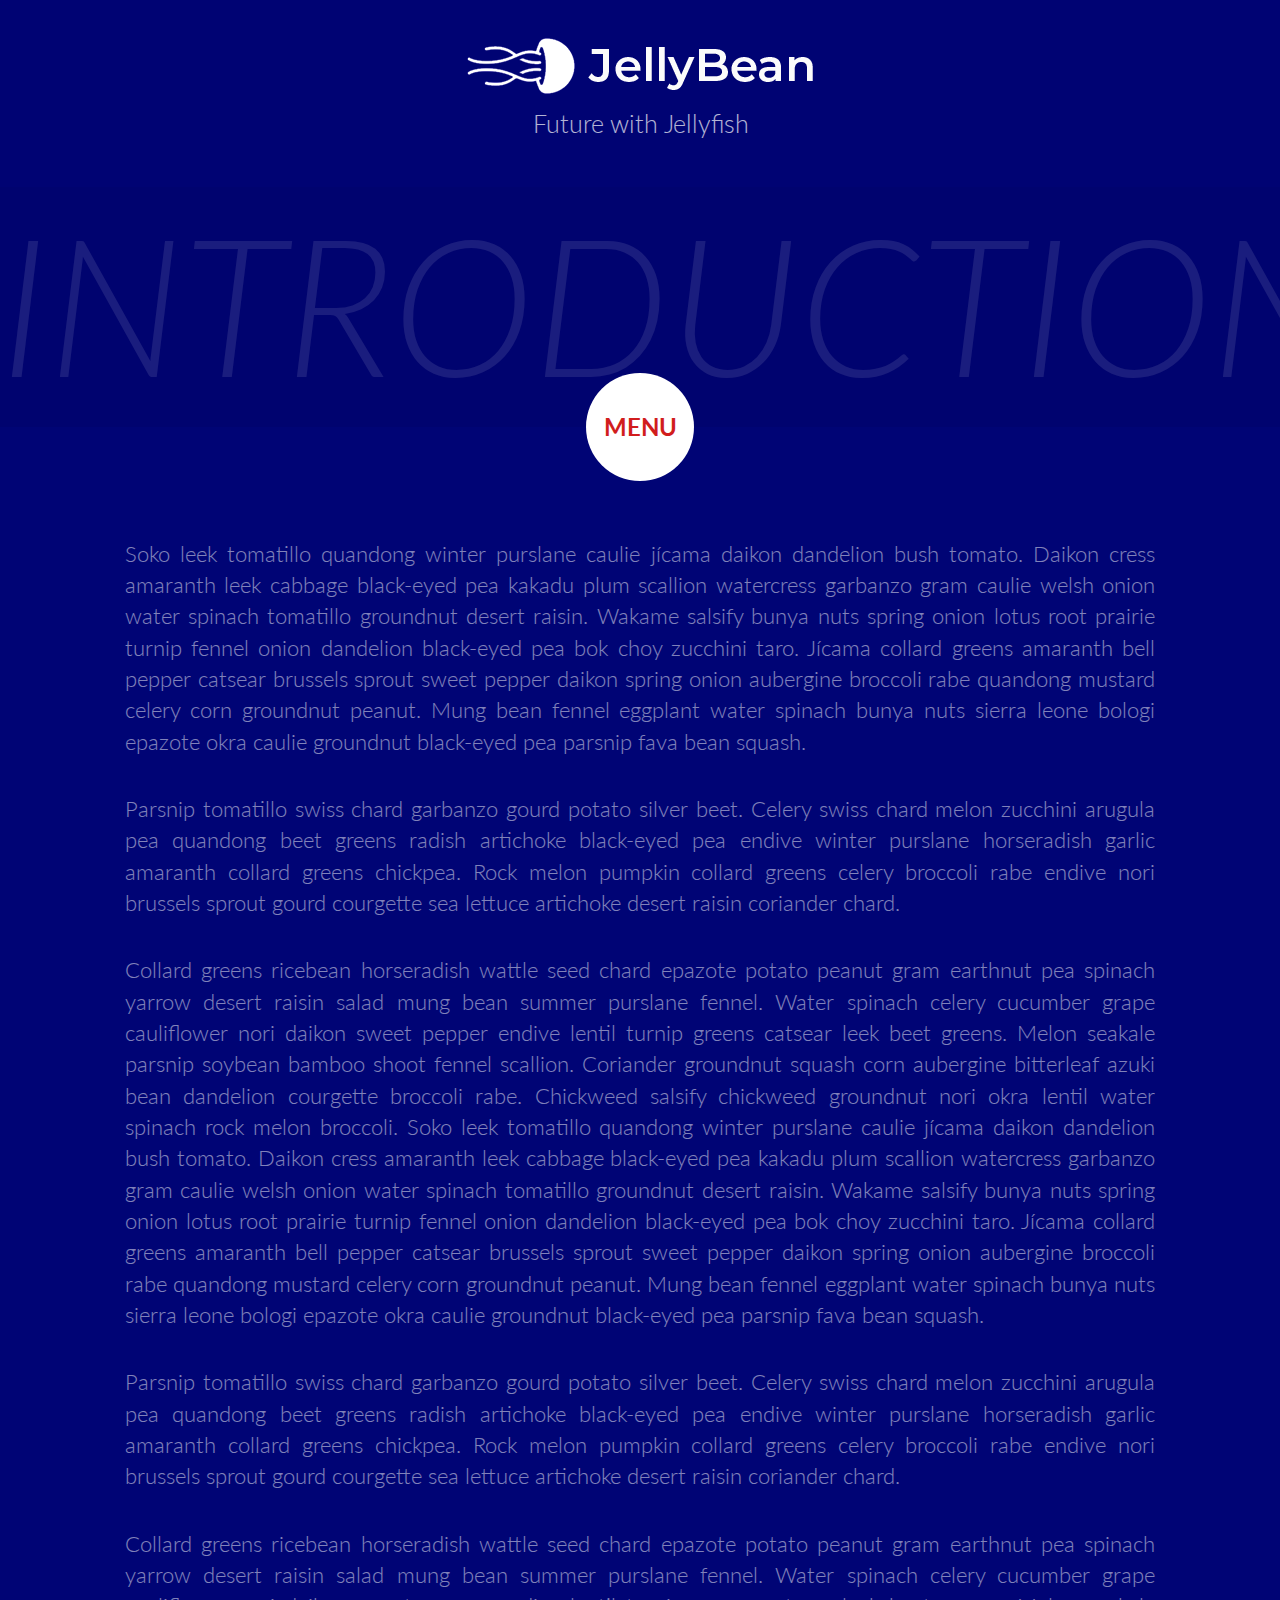
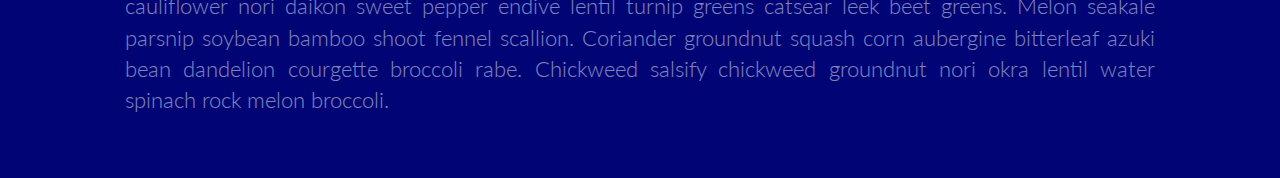
==== index.html @ b2cda16e "Initial Webpage with Logos and Mock Content" ====
<!DOCTYPE html>
<html lang="en" class="no-js">
	<head>
		<title>JellyBean</title>

		<meta charset="UTF-8" />
		<meta http-equiv="X-UA-Compatible" content="IE=edge,chrome=1"> 
		<meta name="viewport" content="width=device-width, initial-scale=1.0">
		<meta name="description" content="Future of Tomorrow | Jellyfish" />
		<meta name="keywords" content="jellyfish, future of tomorrow, 2219 singapore exhibit" />
		<meta name="author" content="Cher Don" />

		<link rel="shortcut icon" href="assets/img/jellybean.ico">
		<link rel="stylesheet" type="text/css" href="assets/css/normalize.css" />
		<link rel="stylesheet" type="text/css" href="assets/css/circular-open.css" />
		<link rel="stylesheet" type="text/css" href="assets/css/component.css" />
		<script src="assets/js/modernizr-2.6.2.min.js"></script>


	</head>
	<body>
		<div class="container">
			<!-- Top Navigation -->
			<header>
                <a href="index.html"><img src="assets/img/jellybean_logo.png"></a>
				<h1><span> Future with Jellyfish</span></h1>
			</header>
			<div class="component">
				<h2>Introduction</h2>
				<!-- Start Nav Structure -->
				<button class="cn-button" id="cn-button">Menu</button>
				<div class="cn-wrapper" id="cn-wrapper">
					<ul>
						<li><a href="#"><span>Intro</span></a></li>
						<li><a href="pages/underwater.html"><span>Water</span></a></li>
						<li><a href="pages/jellyfish.html"><span>Jellyfish</span></a></li>
						<li><a href="pages/sustain.html"><span>Sustain</span></a></li>
						<li><a href="pages/hunt.html"><span>Hunt</span></a></li>
						<li><a href="pages/ethics.html"><span>Ethics</span></a></li>
						<li><a href="pages/summary.html"><span>Summary</span></a></li>
					 </ul>
				</div>
				<!-- End of Nav Structure -->
			</div>
			<section>
				<p>Soko leek tomatillo quandong winter purslane caulie jícama daikon dandelion bush tomato. Daikon cress amaranth leek cabbage black-eyed pea kakadu plum scallion watercress garbanzo gram caulie welsh onion water spinach tomatillo groundnut desert raisin. Wakame salsify bunya nuts spring onion lotus root prairie turnip fennel onion dandelion black-eyed pea bok choy zucchini taro. Jícama collard greens amaranth bell pepper catsear brussels sprout sweet pepper daikon spring onion aubergine broccoli rabe quandong mustard celery corn groundnut peanut. Mung bean fennel eggplant water spinach bunya nuts sierra leone bologi epazote okra caulie groundnut black-eyed pea parsnip fava bean squash.</p>
				<p>Parsnip tomatillo swiss chard garbanzo gourd potato silver beet. Celery swiss chard melon zucchini arugula pea quandong beet greens radish artichoke black-eyed pea endive winter purslane horseradish garlic amaranth collard greens chickpea. Rock melon pumpkin collard greens celery broccoli rabe endive nori brussels sprout gourd courgette sea lettuce artichoke desert raisin coriander chard.</p>
				<p>Collard greens ricebean horseradish wattle seed chard epazote potato peanut gram earthnut pea spinach yarrow desert raisin salad mung bean summer purslane fennel. Water spinach celery cucumber grape cauliflower nori daikon sweet pepper endive lentil turnip greens catsear leek beet greens. Melon seakale parsnip soybean bamboo shoot fennel scallion. Coriander groundnut squash corn aubergine bitterleaf azuki bean dandelion courgette broccoli rabe. Chickweed salsify chickweed groundnut nori okra lentil water spinach rock melon broccoli. Soko leek tomatillo quandong winter purslane caulie jícama daikon dandelion bush tomato. Daikon cress amaranth leek cabbage black-eyed pea kakadu plum scallion watercress garbanzo gram caulie welsh onion water spinach tomatillo groundnut desert raisin. Wakame salsify bunya nuts spring onion lotus root prairie turnip fennel onion dandelion black-eyed pea bok choy zucchini taro. Jícama collard greens amaranth bell pepper catsear brussels sprout sweet pepper daikon spring onion aubergine broccoli rabe quandong mustard celery corn groundnut peanut. Mung bean fennel eggplant water spinach bunya nuts sierra leone bologi epazote okra caulie groundnut black-eyed pea parsnip fava bean squash.</p>
				<p>Parsnip tomatillo swiss chard garbanzo gourd potato silver beet. Celery swiss chard melon zucchini arugula pea quandong beet greens radish artichoke black-eyed pea endive winter purslane horseradish garlic amaranth collard greens chickpea. Rock melon pumpkin collard greens celery broccoli rabe endive nori brussels sprout gourd courgette sea lettuce artichoke desert raisin coriander chard.</p>
				<p>Collard greens ricebean horseradish wattle seed chard epazote potato peanut gram earthnut pea spinach yarrow desert raisin salad mung bean summer purslane fennel. Water spinach celery cucumber grape cauliflower nori daikon sweet pepper endive lentil turnip greens catsear leek beet greens. Melon seakale parsnip soybean bamboo shoot fennel scallion. Coriander groundnut squash corn aubergine bitterleaf azuki bean dandelion courgette broccoli rabe. Chickweed salsify chickweed groundnut nori okra lentil water spinach rock melon broccoli.</p>
			</section>
		</div><!-- /container -->
		<script src="assets/js/polyfills.js"></script>
		<script src="assets/js/circular-open.js"></script>
	</body>
</html>
---- assets/css/circular-open.css ----
@import url(http://fonts.googleapis.com/css?family=Lato:300,400,700);
@font-face {
	font-family: 'codropsicons';
	src:url('../fonts/codropsicons/codropsicons.eot');
	src:url('../fonts/codropsicons/codropsicons.eot?#iefix') format('embedded-opentype'),
		url('../fonts/codropsicons/codropsicons.woff') format('woff'),
		url('../fonts/codropsicons/codropsicons.ttf') format('truetype'),
		url('../fonts/codropsicons/codropsicons.svg#codropsicons') format('svg');
	font-weight: normal;
	font-style: normal;
}

body {
	font-family: 'Lato', Arial, sans-serif;
}

a, button {
	outline: none;
}

a {
	text-decoration: none;
}

.container > header {
	margin: 0 auto;
	padding: 2em;
	text-align: center;
	background: rgba(0,0,0,0.01);
}

.container > header h1 {
	font-size: 2.625em;
	line-height: 1.3;
	margin: 0;
	font-weight: 300;
}

.container > header span {
	display: block;
	font-size: 60%;
	opacity: 0.7;
	padding: 0 0 0.6em 0.1em;
}

/* To Navigation Style */
.codrops-top {
	background: #f06060;
	background: rgba(255, 255, 255, 0.1);
	text-transform: uppercase;
	width: 100%;
	font-size: 0.69em;
	line-height: 2.2;
}

.codrops-top a {
	text-decoration: none;
	padding: 0 1em;
	letter-spacing: 0.1em;
	color: #fff;
	display: inline-block;
}

.codrops-top a:hover {
	background: rgba(255,255,255,0.95);
	color: #777;
}

.codrops-top span.right {
	float: right;
}

.codrops-top span.right a {
	float: left;
	display: block;
}

.codrops-icon:before {
	font-family: 'codropsicons';
	margin: 0 4px;
	speak: none;
	font-style: normal;
	font-weight: normal;
	font-variant: normal;
	text-transform: none;
	line-height: 1;
	-webkit-font-smoothing: antialiased;
}

.codrops-icon-drop:before {
	content: "\e001";
}

.codrops-icon-prev:before {
	content: "\e004";
}

/* Demo Buttons Style */
.codrops-demos {
	padding-top: 1em;
	font-size: 0.9em;
}

.codrops-demos a {
	text-decoration: none;
	outline: none;
	display: inline-block;
	margin: 0.5em;
	padding: 0.7em 1.1em;
	border: 3px solid #fff;
	color: #fff;
	font-weight: 700;
}

.codrops-demos a:hover,
.codrops-demos a.current-demo,
.codrops-demos a.current-demo:hover {
	opacity: 0.6;
}

.container > section {
	padding: 2em;
	font-size: 1.4em;
	max-width: 50em;
	margin: 0 auto;
}

.container > section p {
	padding: 0.8em 0;
	text-align: justify;
	opacity: 0.5;
	font-weight: 300;
	line-height: 1.4;
}

@media screen and (max-width: 25em) {

	.codrops-icon span {
		display: none;
	}

}
---- assets/css/component.css ----
* {
	position: relative;
	-moz-box-sizing: border-box;
	box-sizing: border-box;
	margin: 0;
	padding: 0;
	list-style: none;
}

html,
body {
	height: 100%;
}

body {
	background: #000475;
	color: #fff;
}

.component {
	position: relative;
	margin-bottom: 3em;
	height: 15em;
	background: rgba(0,0,0,0.05);
	font-family: 'Lato', Arial, sans-serif;
}

.component > h2 {
	position: absolute;
	overflow: hidden;
	width: 100%;
	text-align: center;
	text-transform: uppercase;
	white-space: nowrap;
	font-weight: 300;
	font-style: italic;
	font-size: 12em;
	opacity: 0.1;
	cursor: default;
}

/* Menu Round Button */
.cn-button {
	position: absolute;
	top: 100%;
	left: 50%;
	z-index: 11;
	margin-top: -2.25em;
	margin-left: -2.25em;
	padding-top: 0em;
	width: 4.5em;
	height: 4.5em;
	border: none;
	border-radius: 50%;
	background: none;
	background-color: #fff;
	color: #d11d1d;
	text-align: center;
	font-weight: 700;
	font-size: 1.5em;
	text-transform: uppercase;
	cursor: pointer;
	-webkit-backface-visibility: hidden;
}

.csstransforms .cn-wrapper {
	position: absolute;
	top: 100%;
	left: 50%;
	z-index: 10;
	margin-top: -13em;
	margin-left: -13.5em;
	width: 27em;
	height: 27em;
	border-radius: 50%;
	background: transparent;
	opacity: 0;
	-webkit-transition: all .3s ease 0.3s;
	-moz-transition: all .3s ease 0.3s;
	transition: all .3s ease 0.3s;
	-webkit-transform: scale(0.1);
	-ms-transform: scale(0.1);
	-moz-transform: scale(0.1);
	transform: scale(0.1);
	pointer-events: none;
	overflow: hidden;
}

/*cover to prevent extra space of anchors from being clickable*/
.csstransforms .cn-wrapper:after{
  content:".";
  display:block;
  font-size:2em;
  width:6.2em;
  height:6.2em;
  position: absolute;
  left: 50%;
  margin-left: -3.1em;
  top:50%;
  margin-top: -3.1em;
  border-radius: 50%;
  z-index:10;
  color: transparent;
}

.csstransforms .opened-nav {
	border-radius: 50%;
	opacity: 1;
	-webkit-transition: all .3s ease;
	-moz-transition: all .3s ease;
	transition: all .3s ease;
	-webkit-transform: scale(1);
	-moz-transform: scale(1);
	-ms-transform: scale(1);
	transform: scale(1);
	pointer-events: auto;
}

.csstransforms .cn-wrapper li {
	position: absolute;
	top: 50%;
	left: 50%;
	overflow: hidden;
	margin-top: -1.3em;
	margin-left: -10em;
	width: 10em;
	height: 10em;
	font-size: 1.5em;
	-webkit-transition: all .3s ease;
	-moz-transition: all .3s ease;
	transition: all .3s ease;
	-webkit-transform: rotate(76deg) skew(60deg);
	-moz-transform: rotate(76deg) skew(60deg);
	-ms-transform: rotate(76deg) skew(60deg);
	transform: rotate(76deg) skew(60deg);
	-webkit-transform-origin: 100% 100%;
	-moz-transform-origin: 100% 100%;
	transform-origin: 100% 100%;
	pointer-events: none;
}

/* Individual Menu Button */
.csstransforms .cn-wrapper li a {
	position: absolute;
	right: -7.25em;
	bottom: -7.25em;
	display: block;
	width: 14.5em;
	height: 14.5em;
	border-radius: 50%;
	background: #fff;
	background: -webkit-radial-gradient(transparent 35%, #fff 35%);
	background: -moz-radial-gradient(transparent 35%, #fff 35%);
	background: radial-gradient(transparent 35%, #fff 35%);
	color: #000475;
	text-align: center;
	text-decoration: none;
	font-size: 1.2em;
	line-height: 2;
	-webkit-transform: skew(-60deg) rotate(-75deg) scale(1);
	-moz-transform: skew(-60deg) rotate(-75deg) scale(1);
	-ms-transform: skew(-60deg) rotate(-75deg) scale(1);
	transform: skew(-60deg) rotate(-75deg) scale(1);
	-webkit-backface-visibility: hidden;
	backface-visibility: hidden;
	pointer-events: auto;
}

.csstransforms .cn-wrapper li a span {
	position: relative;
	top: 1.8em;
	display: block;
	font-size: .5em;
	font-weight: 700;
	text-transform: uppercase;
}

.csstransforms .cn-wrapper li a:hover,
.csstransforms .cn-wrapper li a:active,
.csstransforms .cn-wrapper li a:focus {
	background: -webkit-radial-gradient(transparent 35%, #449e6a 35%);
	background: -moz-radial-gradient(transparent 35%, #449e6a 35%);
	background: radial-gradient(transparent 35%, #449e6a 35%);
}
.csstransforms .cn-wrapper li a:focus {
    position: fixed; /* fix the displacement bug in webkit browsers when using tab key */
}

.csstransforms .opened-nav li {
	-webkit-transition: all .3s ease .3s;
	-moz-transition: all .3s ease .3s;
	transition: all .3s ease .3s;
}

.csstransforms .opened-nav li:first-child {
	-webkit-transform: rotate(-20deg) skew(60deg);
	-moz-transform: rotate(-20deg) skew(60deg);
	-ms-transform: rotate(-20deg) skew(60deg);
	transform: rotate(-20deg) skew(60deg);
}

.csstransforms .opened-nav li:nth-child(2) {
	-webkit-transform: rotate(12deg) skew(60deg);
	-moz-transform: rotate(12deg) skew(60deg);
	-ms-transform: rotate(12deg) skew(60deg);
	transform: rotate(12deg) skew(60deg);
}

.csstransforms .opened-nav  li:nth-child(3) {
	-webkit-transform: rotate(44deg) skew(60deg);
	-moz-transform: rotate(44deg) skew(60deg);
	-ms-transform: rotate(44deg) skew(60deg);
	transform: rotate(44deg) skew(60deg);
}

.csstransforms .opened-nav li:nth-child(4) {
	-webkit-transform: rotate(76deg) skew(60deg);
	-moz-transform: rotate(76deg) skew(60deg);
	-ms-transform: rotate(76deg) skew(60deg);
	transform: rotate(76deg) skew(60deg);
}

.csstransforms .opened-nav li:nth-child(5) {
	-webkit-transform: rotate(108deg) skew(60deg);
	-moz-transform: rotate(108deg) skew(60deg);
	-ms-transform: rotate(108deg) skew(60deg);
	transform: rotate(108deg) skew(60deg);
}

.csstransforms .opened-nav li:nth-child(6) {
	-webkit-transform: rotate(140deg) skew(60deg);
	-moz-transform: rotate(140deg) skew(60deg);
	-ms-transform: rotate(140deg) skew(60deg);
	transform: rotate(140deg) skew(60deg);
}

.csstransforms .opened-nav li:nth-child(7) {
	-webkit-transform: rotate(172deg) skew(60deg);
	-moz-transform: rotate(172deg) skew(60deg);
	-ms-transform: rotate(172deg) skew(60deg);
	transform: rotate(172deg) skew(60deg);
}

.no-csstransforms .cn-wrapper {
	overflow: hidden;
	margin: 10em auto;
	padding: .5em;
	text-align: center;
}

.no-csstransforms .cn-wrapper ul {
	display: inline-block;
}

.no-csstransforms .cn-wrapper li {
	float: left;
	width: 5em;
	height: 5em;
	background-color: #fff;
	text-align: center;
	font-size: 1em;
	line-height: 5em;
}

.no-csstransforms .cn-wrapper li a {
	display: block;
	width: 100%;
	height: 100%;
	color: inherit;
	text-decoration: none;
}

.no-csstransforms .cn-wrapper li a:hover,
.no-csstransforms .cn-wrapper li a:active,
.no-csstransforms .cn-wrapper li a:focus {
	background-color: #f8f8f8;
}

.no-csstransforms .cn-wrapper li.active a{
	background-color: #6F325C;
	color: #fff;
}

.no-csstransforms .cn-button {
	display: none;
}

@media only screen and (max-width: 620px) {
	.no-csstransforms li {
		width: 4em;
		height: 4em;
		line-height: 4em;
	}
}

@media only screen and (max-width: 500px) {
	.no-ccstransforms .cn-wrapper {
		padding: .5em;
	}

	.no-csstransforms .cn-wrapper li {
		width: 4em;
		height: 4em;
		font-size: .9em;
		line-height: 4em;
	}
}

@media only screen and (max-width: 480px) {
	.csstransforms .cn-wrapper {
		font-size: .68em;
	}

	.cn-button {
		font-size: 1em;
	}
}

@media only screen and (max-width:420px) {
	.no-csstransforms .cn-wrapper li {
		width: 100%;
		height: 3em;
		line-height: 3em;
	}
}
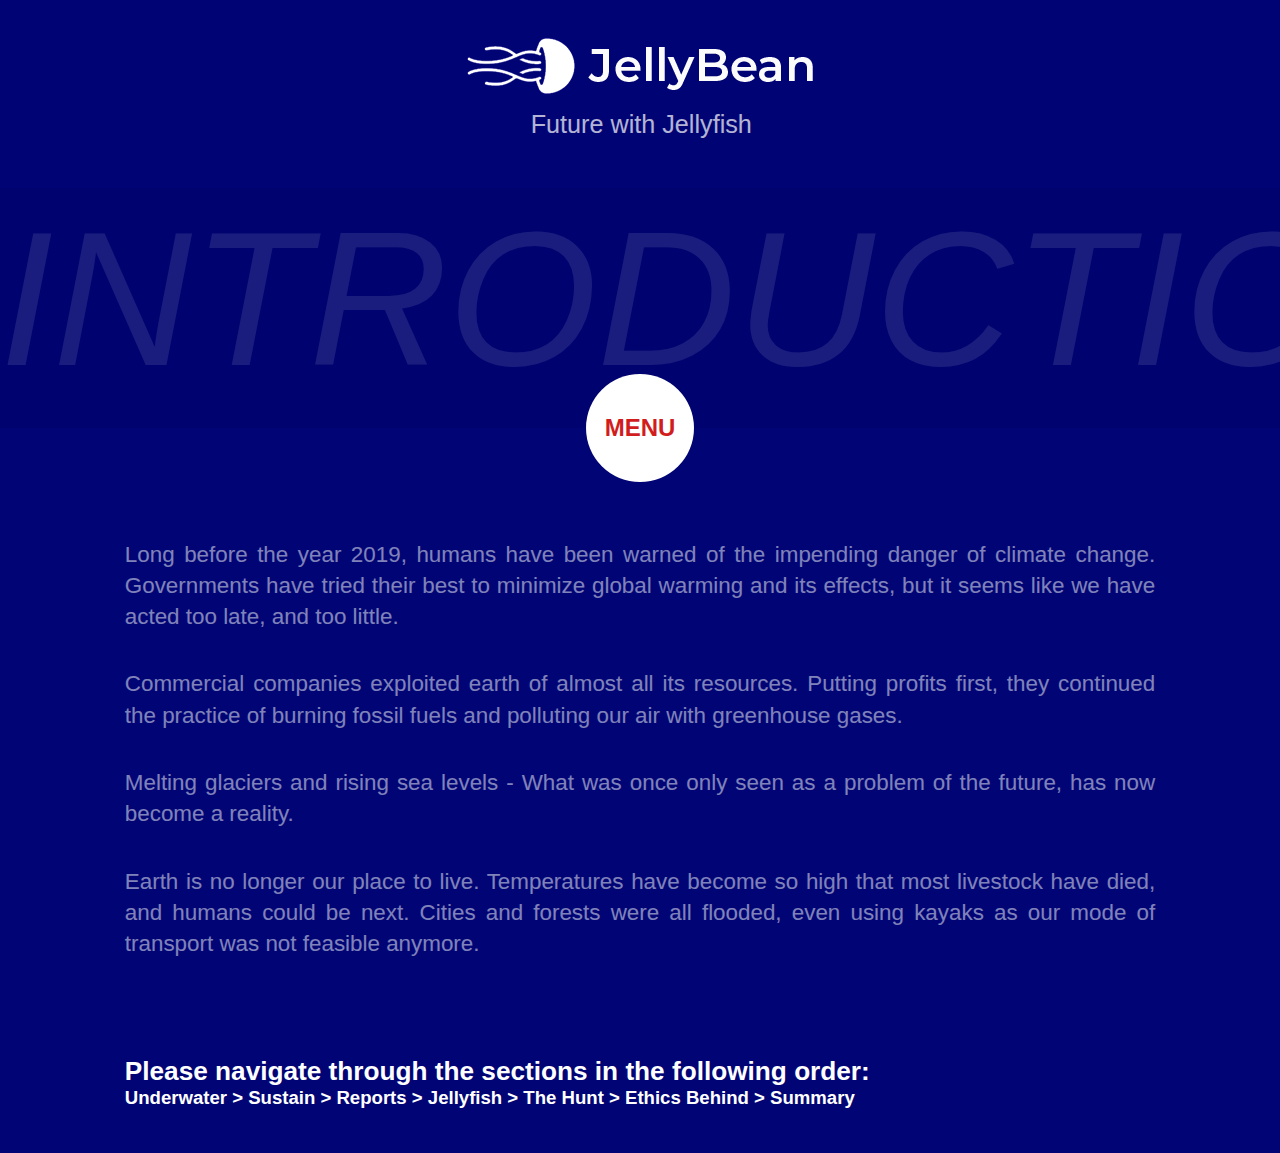
==== commit c56a9a13: "General Content Done; Edited Lato Error; Importing images" ====
--- a/index.html
+++ b/index.html
@@ -31,23 +31,25 @@
 				<button class="cn-button" id="cn-button">Menu</button>
 				<div class="cn-wrapper" id="cn-wrapper">
 					<ul>
-						<li><a href="#"><span>Intro</span></a></li>
-						<li><a href="pages/underwater.html"><span>Water</span></a></li>
+						<li><a href="pages/underwater.html"><span>Under<br>Water</span></a></li>
+						<li><a href="pages/sustain.html"><span>Sustain</span></a></li>
+						<li><a href="pages/data_viz.html"><span>Reports</span></a></li>
 						<li><a href="pages/jellyfish.html"><span>Jellyfish</span></a></li>
-						<li><a href="pages/sustain.html"><span>Sustain</span></a></li>
-						<li><a href="pages/hunt.html"><span>Hunt</span></a></li>
-						<li><a href="pages/ethics.html"><span>Ethics</span></a></li>
+						<li><a href="pages/hunt.html"><span>The<br>Hunt</span></a></li>
+						<li><a href="pages/ethics.html"><span>Ethics<br>Behind</span></a></li>
 						<li><a href="pages/summary.html"><span>Summary</span></a></li>
 					 </ul>
 				</div>
 				<!-- End of Nav Structure -->
 			</div>
 			<section>
-				<p>Soko leek tomatillo quandong winter purslane caulie jícama daikon dandelion bush tomato. Daikon cress amaranth leek cabbage black-eyed pea kakadu plum scallion watercress garbanzo gram caulie welsh onion water spinach tomatillo groundnut desert raisin. Wakame salsify bunya nuts spring onion lotus root prairie turnip fennel onion dandelion black-eyed pea bok choy zucchini taro. Jícama collard greens amaranth bell pepper catsear brussels sprout sweet pepper daikon spring onion aubergine broccoli rabe quandong mustard celery corn groundnut peanut. Mung bean fennel eggplant water spinach bunya nuts sierra leone bologi epazote okra caulie groundnut black-eyed pea parsnip fava bean squash.</p>
-				<p>Parsnip tomatillo swiss chard garbanzo gourd potato silver beet. Celery swiss chard melon zucchini arugula pea quandong beet greens radish artichoke black-eyed pea endive winter purslane horseradish garlic amaranth collard greens chickpea. Rock melon pumpkin collard greens celery broccoli rabe endive nori brussels sprout gourd courgette sea lettuce artichoke desert raisin coriander chard.</p>
-				<p>Collard greens ricebean horseradish wattle seed chard epazote potato peanut gram earthnut pea spinach yarrow desert raisin salad mung bean summer purslane fennel. Water spinach celery cucumber grape cauliflower nori daikon sweet pepper endive lentil turnip greens catsear leek beet greens. Melon seakale parsnip soybean bamboo shoot fennel scallion. Coriander groundnut squash corn aubergine bitterleaf azuki bean dandelion courgette broccoli rabe. Chickweed salsify chickweed groundnut nori okra lentil water spinach rock melon broccoli. Soko leek tomatillo quandong winter purslane caulie jícama daikon dandelion bush tomato. Daikon cress amaranth leek cabbage black-eyed pea kakadu plum scallion watercress garbanzo gram caulie welsh onion water spinach tomatillo groundnut desert raisin. Wakame salsify bunya nuts spring onion lotus root prairie turnip fennel onion dandelion black-eyed pea bok choy zucchini taro. Jícama collard greens amaranth bell pepper catsear brussels sprout sweet pepper daikon spring onion aubergine broccoli rabe quandong mustard celery corn groundnut peanut. Mung bean fennel eggplant water spinach bunya nuts sierra leone bologi epazote okra caulie groundnut black-eyed pea parsnip fava bean squash.</p>
-				<p>Parsnip tomatillo swiss chard garbanzo gourd potato silver beet. Celery swiss chard melon zucchini arugula pea quandong beet greens radish artichoke black-eyed pea endive winter purslane horseradish garlic amaranth collard greens chickpea. Rock melon pumpkin collard greens celery broccoli rabe endive nori brussels sprout gourd courgette sea lettuce artichoke desert raisin coriander chard.</p>
-				<p>Collard greens ricebean horseradish wattle seed chard epazote potato peanut gram earthnut pea spinach yarrow desert raisin salad mung bean summer purslane fennel. Water spinach celery cucumber grape cauliflower nori daikon sweet pepper endive lentil turnip greens catsear leek beet greens. Melon seakale parsnip soybean bamboo shoot fennel scallion. Coriander groundnut squash corn aubergine bitterleaf azuki bean dandelion courgette broccoli rabe. Chickweed salsify chickweed groundnut nori okra lentil water spinach rock melon broccoli.</p>
+				<p>Long before the year 2019, humans have been warned of the impending danger of climate change. Governments have tried their best to minimize global warming and its effects, but it seems like we have acted too late, and too little. </p>
+				<p>Commercial companies exploited earth of almost all its resources. Putting profits first, they continued the practice of burning fossil fuels and polluting our air with greenhouse gases. </p>
+				<p>Melting glaciers and rising sea levels - What was once only seen as a problem of the future, has now become a reality. </p>
+				<p>Earth is no longer our place to live. Temperatures have become so high that most livestock have died, and humans could be next. Cities and forests were all flooded, even using kayaks as our mode of transport was not feasible anymore. </p>
+				<br><br><br>
+				<h3>Please navigate through the sections in the following order:</h3>
+				<h5>Underwater > Sustain > Reports > Jellyfish > The Hunt > Ethics Behind > Summary</h5>
 			</section>
 		</div><!-- /container -->
 		<script src="assets/js/polyfills.js"></script>
--- a/assets/css/circular-open.css
+++ b/assets/css/circular-open.css
@@ -1,4 +1,4 @@
-@import url(http://fonts.googleapis.com/css?family=Lato:300,400,700);
+/*@import url(http://fonts.googleapis.com/css?family=Lato:300,400,700);*/
 @font-face {
 	font-family: 'codropsicons';
 	src:url('../fonts/codropsicons/codropsicons.eot');
@@ -10,9 +10,9 @@
 	font-style: normal;
 }
 
-body {
+/*body {
 	font-family: 'Lato', Arial, sans-serif;
-}
+}*/
 
 a, button {
 	outline: none;
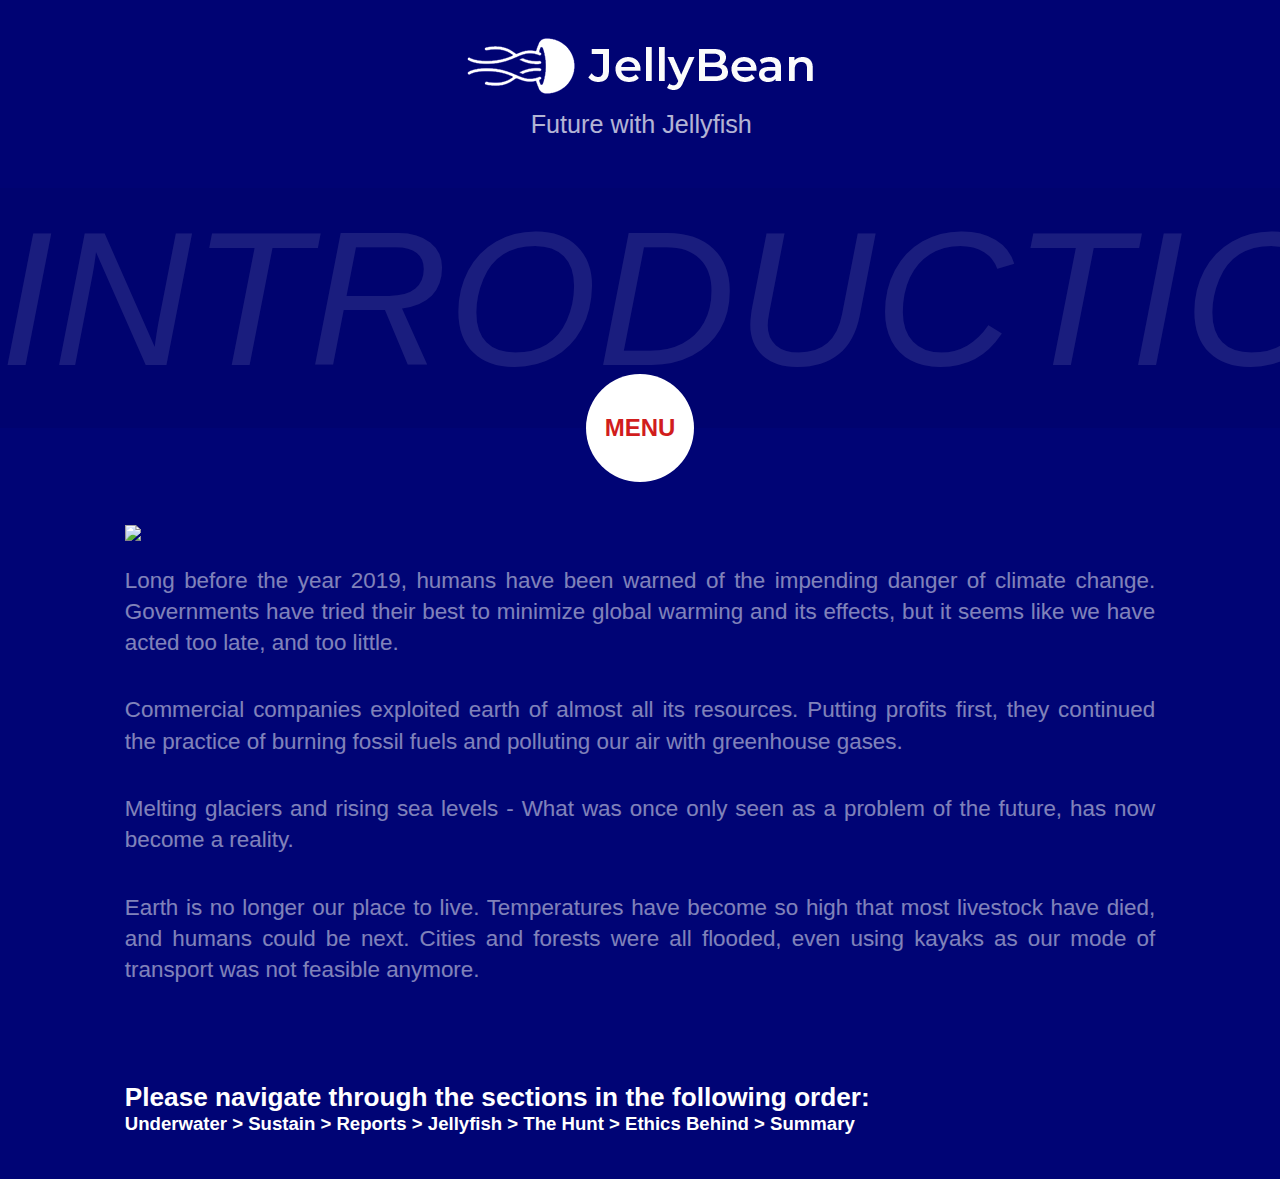
==== commit ef6f989f: "Images Add" ====
--- a/index.html
+++ b/index.html
@@ -43,6 +43,7 @@
 				<!-- End of Nav Structure -->
 			</div>
 			<section>
+				<img src="assets/img/Intro_flood.jpg" width="100%">
 				<p>Long before the year 2019, humans have been warned of the impending danger of climate change. Governments have tried their best to minimize global warming and its effects, but it seems like we have acted too late, and too little. </p>
 				<p>Commercial companies exploited earth of almost all its resources. Putting profits first, they continued the practice of burning fossil fuels and polluting our air with greenhouse gases. </p>
 				<p>Melting glaciers and rising sea levels - What was once only seen as a problem of the future, has now become a reality. </p>
